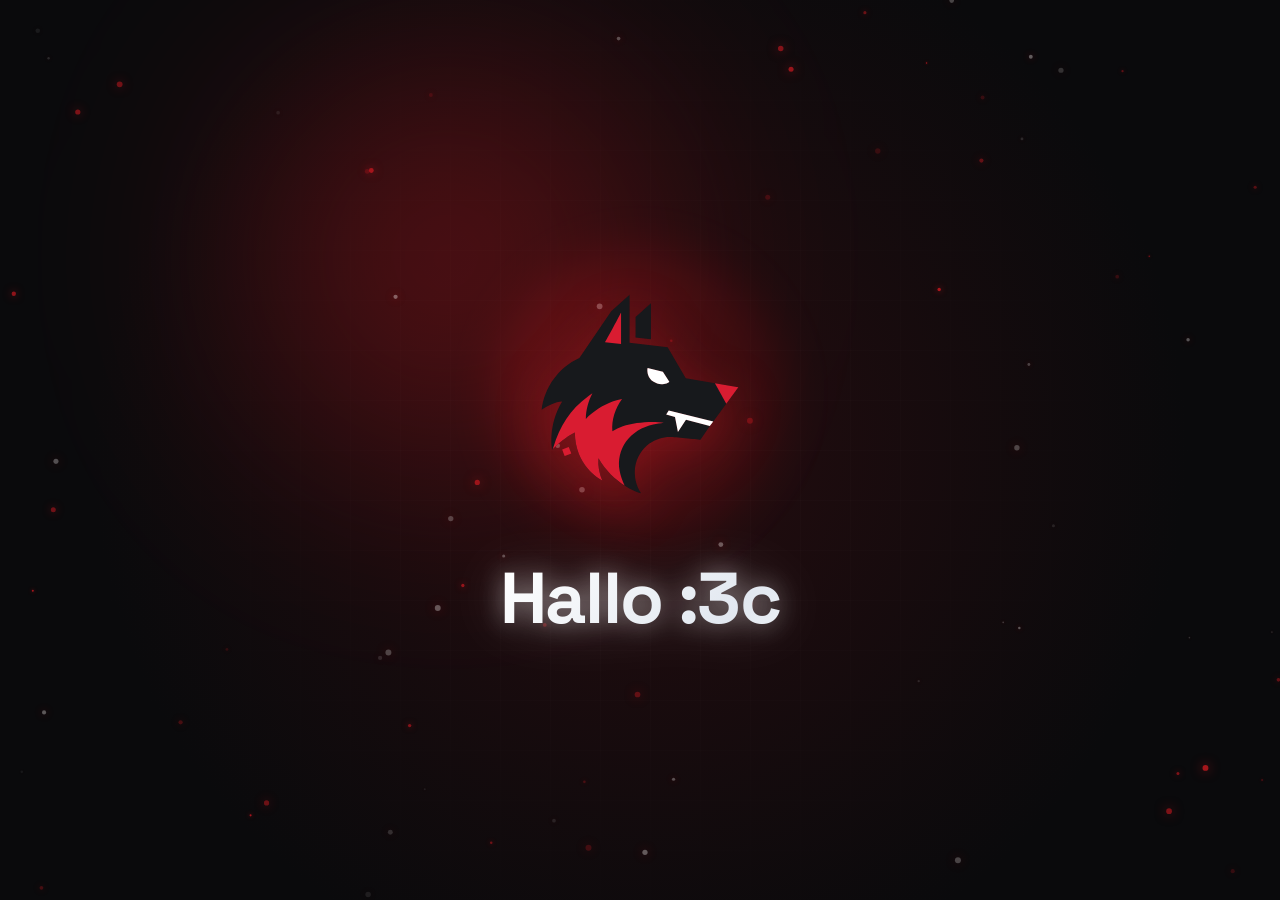
==== htdocs/index.html @ c76bd100 "s" ====
<!DOCTYPE html>
<html lang="en" class="h-full">
<head>
    <meta charset="UTF-8">
    <meta name="viewport" content="width=device-width, initial-scale=1.0">
    <title>Volkbyte</title>
    <!-- Favicon -->
    <link rel="icon" type="image/png" href="icons/favicon.png">

    <!-- Stylesheet -->
    <link rel="stylesheet" href="css/style.css">

    <!-- Google Fonts -->
    <link rel="preconnect" href="https://fonts.googleapis.com">
    <link rel="preconnect" href="https://fonts.gstatic.com" crossorigin>
    <link href="https://fonts.googleapis.com/css2?family=Outfit:wght@300;400;600;700;800&family=Space+Grotesk:wght@500;700&display=swap" rel="stylesheet">
</head>
<body>

    <!-- Background Canvas for Particles -->
    <canvas id="particleCanvas"></canvas>

    <!-- Background Grid Lines -->
    <div class="bg-layer bg-grid"></div>

    <!-- Background Crimson Radial Glow -->
    <div class="bg-layer glow-vignette"></div>

    <!-- Central Glowing Core Backlight -->
    <div class="bg-layer core-backlight"></div>

    <!-- Main Interactive Container -->
    <main class="content">

        <!-- Logo Wrapper with Interactive Hover Effects -->
        <div class="logo-wrapper">
            <!-- Secondary Ambient Glow behind SVG -->
            <div class="logo-ambient-glow"></div>

            <!-- Main Volkbyte Wolf SVG Icon -->
            <div class="logo-icon logo-shadow">
                <img src="icons/icon.svg" alt="Volkbyte Logo" class="full-size">
            </div>
        </div>

        <!-- Only Requested Text: "Hallo :3c" -->
        <h1 class="headline">
            Hallo :3c
        </h1>

    </main>

    <!-- Scripts -->
    <script src="js/particles.js"></script>
</body>
</html>
---- htdocs/css/style.css ----
:root {
    --bg-color: #0a0a0c;
    --accent-red: #e61c24;
    --accent-dark-red: #990f14;
    --glow-color: rgba(230, 28, 36, 0.4);
}

*,
*::before,
*::after {
    box-sizing: border-box;
    margin: 0;
    padding: 0;
}

html,
body {
    height: 100%;
}

body {
    font-family: 'Outfit', sans-serif;
    background-color: var(--bg-color);
    color: #ffffff;
    overflow: hidden;
    user-select: none;

    display: flex;
    align-items: center;
    justify-content: center;
    position: relative;
}

/* Selection colors (was bg-[#e61c24] / text-white) */
::selection {
    background-color: var(--accent-red);
    color: #ffffff;
}

.font-tech {
    font-family: 'Space Grotesk', sans-serif;
}

.full-size {
    width: 100%;
    height: 100%;
}

/* ---------------------------------- */
/* Background layers                  */
/* ---------------------------------- */

.bg-layer {
    position: absolute;
    inset: 0;
}

/* Ambient Glowing Background Grid */
.bg-grid {
    z-index: 0;
    opacity: 0.6;
    background-size: 50px 50px;
    background-image:
        linear-gradient(to right, rgba(255, 255, 255, 0.03) 1px, transparent 1px),
        linear-gradient(to bottom, rgba(255, 255, 255, 0.03) 1px, transparent 1px);
    mask-image: radial-gradient(circle at center, rgba(0, 0, 0, 1) 30%, rgba(0, 0, 0, 0) 80%);
    -webkit-mask-image: radial-gradient(circle at center, rgba(0, 0, 0, 1) 30%, rgba(0, 0, 0, 0) 80%);
}

/* Radial Crimson Vignette Glow */
.glow-vignette {
    z-index: 0;
    pointer-events: none;
    background: radial-gradient(circle at 50% 50%, rgba(230, 28, 36, 0.12) 0%, rgba(10, 10, 12, 0.95) 70%, #0a0a0c 100%);
}

/* Central Glowing Core Backlight */
.core-backlight {
    z-index: 0;
    top: 50%;
    left: 50%;
    inset: auto;
    width: 18rem;
    height: 18rem;
    transform: translate(-50%, -50%);
    background-color: var(--accent-red);
    border-radius: 9999px;
    filter: blur(120px);
    pointer-events: none;
    opacity: 0.3;
}

@media (min-width: 640px) {
    .core-backlight {
        width: 24rem;
        height: 24rem;
    }
}

/* Pulse animation for core backlight */
@keyframes pulseGlow {
    0%, 100% {
        opacity: 0.4;
        transform: translate(-50%, -50%) scale(0.95);
    }
    50% {
        opacity: 0.8;
        transform: translate(-50%, -50%) scale(1.1);
    }
}

.core-backlight {
    animation: pulseGlow 4s ease-in-out infinite;
}

/* ---------------------------------- */
/* Main content                       */
/* ---------------------------------- */

.content {
    position: relative;
    z-index: 20;
    display: flex;
    flex-direction: column;
    align-items: center;
    justify-content: center;
    padding: 0 1.5rem;
    text-align: center;

    /* Floating Logo & Content Animation */
    animation: subtleFloat 6s ease-in-out infinite;
}

@keyframes subtleFloat {
    0%, 100% {
        transform: translateY(0) rotate(0deg);
    }
    50% {
        transform: translateY(-12px) rotate(0.5deg);
    }
}

/* ---------------------------------- */
/* Logo                               */
/* ---------------------------------- */

.logo-wrapper {
    position: relative;
    cursor: pointer;
    margin-bottom: 2rem;
    transition: transform 0.5s ease-out;
}

@media (min-width: 640px) {
    .logo-wrapper {
        margin-bottom: 2.5rem;
    }
}

.logo-wrapper:hover {
    transform: scale(1.05);
}

/* Secondary Ambient Glow behind SVG */
.logo-ambient-glow {
    position: absolute;
    inset: -1rem;
    background: linear-gradient(to right, var(--accent-red), var(--accent-dark-red));
    border-radius: 9999px;
    opacity: 0.2;
    filter: blur(24px);
    transition: opacity 0.5s ease;
}

.logo-wrapper:hover .logo-ambient-glow {
    opacity: 0.5;
}

/* Main Volkbyte Wolf SVG Icon */
.logo-icon {
    position: relative;
    z-index: 10;
    width: 11rem;
    height: 11rem;
    display: flex;
    align-items: center;
    justify-content: center;
}

@media (min-width: 640px) {
    .logo-icon {
        width: 14rem;
        height: 14rem;
    }
}

@media (min-width: 768px) {
    .logo-icon {
        width: 16rem;
        height: 16rem;
    }
}

/* Hover Drop Shadow on SVG */
.logo-shadow {
    filter: drop-shadow(0 15px 25px rgba(230, 28, 36, 0.35));
    transition: filter 0.4s ease, transform 0.4s ease;
}

.logo-shadow:hover {
    filter: drop-shadow(0 20px 35px rgba(230, 28, 36, 0.65));
}

/* ---------------------------------- */
/* Headline                           */
/* ---------------------------------- */

.headline {
    font-family: 'Space Grotesk', sans-serif;
    font-weight: 800;
    letter-spacing: -0.025em;
    line-height: 1;
    font-size: 2.25rem;
    user-select: none;
}

@media (min-width: 640px) {
    .headline {
        font-size: 3.75rem;
    }
}

@media (min-width: 768px) {
    .headline {
        font-size: 4.5rem;
    }
}

/* Gradient Text Animation — white shimmer for readability */
.headline {
    background: linear-gradient(135deg, #ffffff 0%, #e2e8f0 45%, #f8fafc 70%, #ffffff 100%);
    background-size: 200% auto;
    color: transparent;
    -webkit-background-clip: text;
    background-clip: text;
    animation: textShimmer 5s ease infinite;
}

@keyframes textShimmer {
    0% { background-position: 0% 50%; }
    50% { background-position: 100% 50%; }
    100% { background-position: 0% 50%; }
}

/* Glowing Text Effect — soft white for readability.
   Uses drop-shadow instead of text-shadow because text-shadow
   bleeds through background-clip:text, making glyphs look hazy. */
.headline {
    filter: drop-shadow(0 0 12px rgba(255, 255, 255, 0.45)) drop-shadow(0 0 28px rgba(255, 255, 255, 0.2));
}

/* ---------------------------------- */
/* Canvas Overlay for Dynamic Particles */
/* ---------------------------------- */

#particleCanvas {
    position: absolute;
    top: 0;
    left: 0;
    width: 100%;
    height: 100%;
    pointer-events: none;
    z-index: 10;
}
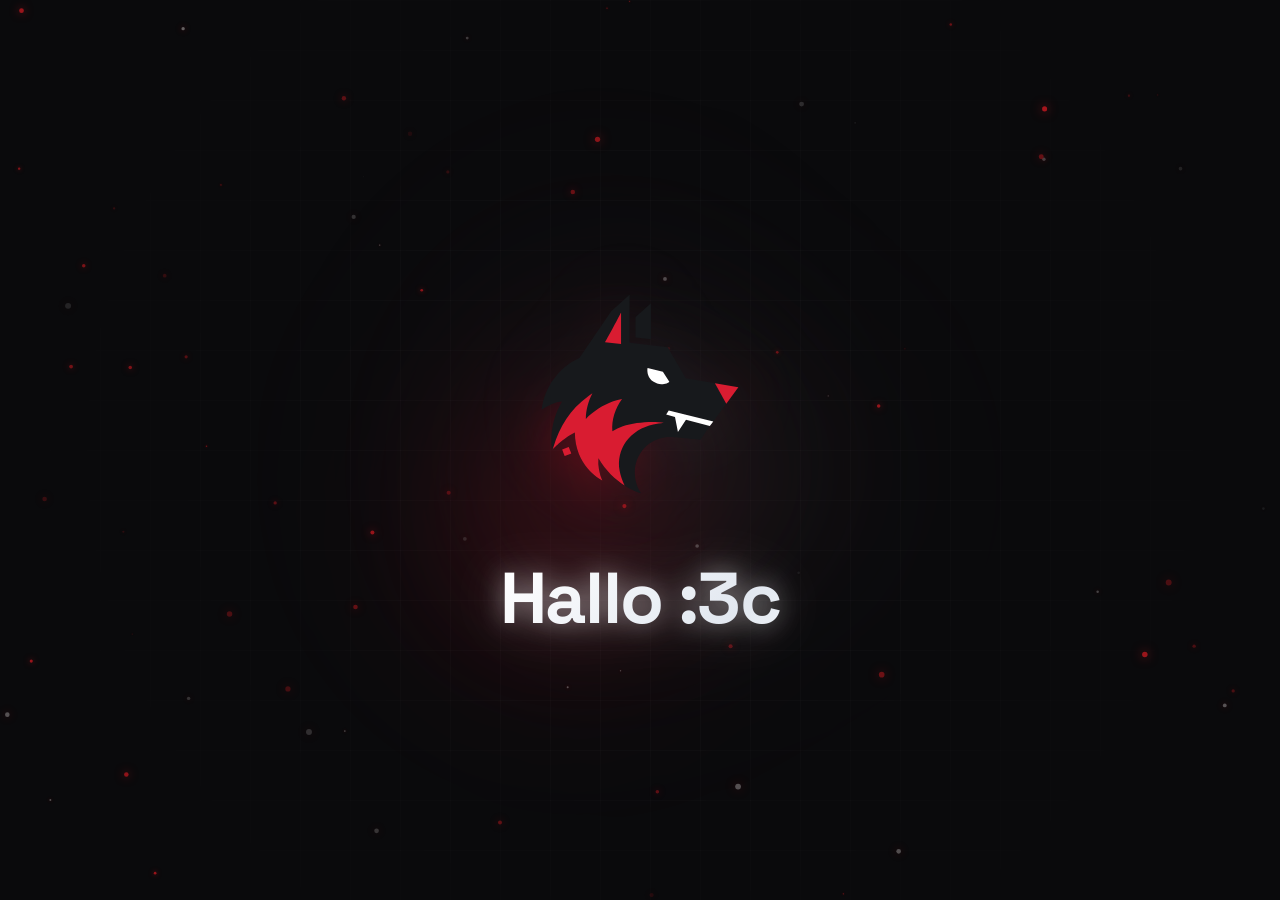
==== commit aa61c1da: "fdgh" ====
--- a/htdocs/index.html
+++ b/htdocs/index.html
@@ -34,11 +34,8 @@
 
         <!-- Logo Wrapper with Interactive Hover Effects -->
         <div class="logo-wrapper">
-            <!-- Secondary Ambient Glow behind SVG -->
-            <div class="logo-ambient-glow"></div>
-
             <!-- Main Volkbyte Wolf SVG Icon -->
-            <div class="logo-icon logo-shadow">
+            <div class="logo-icon">
                 <img src="icons/icon.svg" alt="Volkbyte Logo" class="full-size">
             </div>
         </div>
@@ -51,6 +48,7 @@
     </main>
 
     <!-- Scripts -->
+    <!-- Scripts -->
     <script src="js/particles.js"></script>
 </body>
 </html>
--- a/htdocs/css/style.css
+++ b/htdocs/css/style.css
@@ -1,8 +1,12 @@
 :root {
     --bg-color: #0a0a0c;
     --accent-red: #e61c24;
-    --accent-dark-red: #990f14;
-    --glow-color: rgba(230, 28, 36, 0.4);
+}
+
+/* Icon path used by every glow layer. Change the icon and every glow updates,
+   because each layer renders the actual image file, blurred — no fixed colors. */
+:root {
+    --icon-image: url("../icons/icon.svg");
 }
 
 *,
@@ -31,14 +35,10 @@
     position: relative;
 }
 
-/* Selection colors (was bg-[#e61c24] / text-white) */
+/* Selection colors */
 ::selection {
     background-color: var(--accent-red);
     color: #ffffff;
-}
-
-.font-tech {
-    font-family: 'Space Grotesk', sans-serif;
 }
 
 .full-size {
@@ -67,14 +67,22 @@
     -webkit-mask-image: radial-gradient(circle at center, rgba(0, 0, 0, 1) 30%, rgba(0, 0, 0, 0) 80%);
 }
 
-/* Radial Crimson Vignette Glow */
+/* Radial ambient tint — the icon itself, heavily blurred and masked to a
+   soft circular vignette, so its colors bleed into the background. */
 .glow-vignette {
     z-index: 0;
     pointer-events: none;
-    background: radial-gradient(circle at 50% 50%, rgba(230, 28, 36, 0.12) 0%, rgba(10, 10, 12, 0.95) 70%, #0a0a0c 100%);
-}
-
-/* Central Glowing Core Backlight */
+    background-image: var(--icon-image);
+    background-repeat: no-repeat;
+    background-position: center;
+    background-size: 40rem;
+    filter: blur(110px);
+    opacity: 0.45;
+    mask-image: radial-gradient(circle at center, rgba(0, 0, 0, 1) 0%, rgba(0, 0, 0, 0) 65%);
+    -webkit-mask-image: radial-gradient(circle at center, rgba(0, 0, 0, 1) 0%, rgba(0, 0, 0, 0) 65%);
+}
+
+/* Central Glowing Core Backlight — blurred copy of the icon */
 .core-backlight {
     z-index: 0;
     top: 50%;
@@ -82,12 +90,14 @@
     inset: auto;
     width: 18rem;
     height: 18rem;
-    transform: translate(-50%, -50%);
-    background-color: var(--accent-red);
-    border-radius: 9999px;
-    filter: blur(120px);
+    background-image: var(--icon-image);
+    background-repeat: no-repeat;
+    background-position: center;
+    background-size: contain;
+    filter: blur(90px) saturate(1.8);
     pointer-events: none;
     opacity: 0.3;
+    animation: pulseGlow 4s ease-in-out infinite;
 }
 
 @media (min-width: 640px) {
@@ -107,10 +117,6 @@
         opacity: 0.8;
         transform: translate(-50%, -50%) scale(1.1);
     }
-}
-
-.core-backlight {
-    animation: pulseGlow 4s ease-in-out infinite;
 }
 
 /* ---------------------------------- */
@@ -161,21 +167,6 @@
     transform: scale(1.05);
 }
 
-/* Secondary Ambient Glow behind SVG */
-.logo-ambient-glow {
-    position: absolute;
-    inset: -1rem;
-    background: linear-gradient(to right, var(--accent-red), var(--accent-dark-red));
-    border-radius: 9999px;
-    opacity: 0.2;
-    filter: blur(24px);
-    transition: opacity 0.5s ease;
-}
-
-.logo-wrapper:hover .logo-ambient-glow {
-    opacity: 0.5;
-}
-
 /* Main Volkbyte Wolf SVG Icon */
 .logo-icon {
     position: relative;
@@ -201,14 +192,24 @@
     }
 }
 
-/* Hover Drop Shadow on SVG */
-.logo-shadow {
-    filter: drop-shadow(0 15px 25px rgba(230, 28, 36, 0.35));
-    transition: filter 0.4s ease, transform 0.4s ease;
-}
-
-.logo-shadow:hover {
-    filter: drop-shadow(0 20px 35px rgba(230, 28, 36, 0.65));
+/* Dynamic halo behind the icon: a blurred copy of the icon image itself,
+   so changing the icon file automatically changes the glow's color/shape. */
+.logo-icon::after {
+    content: "";
+    position: absolute;
+    inset: -1rem;
+    z-index: -1;
+    background-image: var(--icon-image);
+    background-repeat: no-repeat;
+    background-position: center;
+    background-size: contain;
+    filter: blur(28px) saturate(1.6);
+    opacity: 0.25;
+    transition: opacity 0.5s ease;
+}
+
+.logo-wrapper:hover .logo-icon::after {
+    opacity: 0.55;
 }
 
 /* ---------------------------------- */
